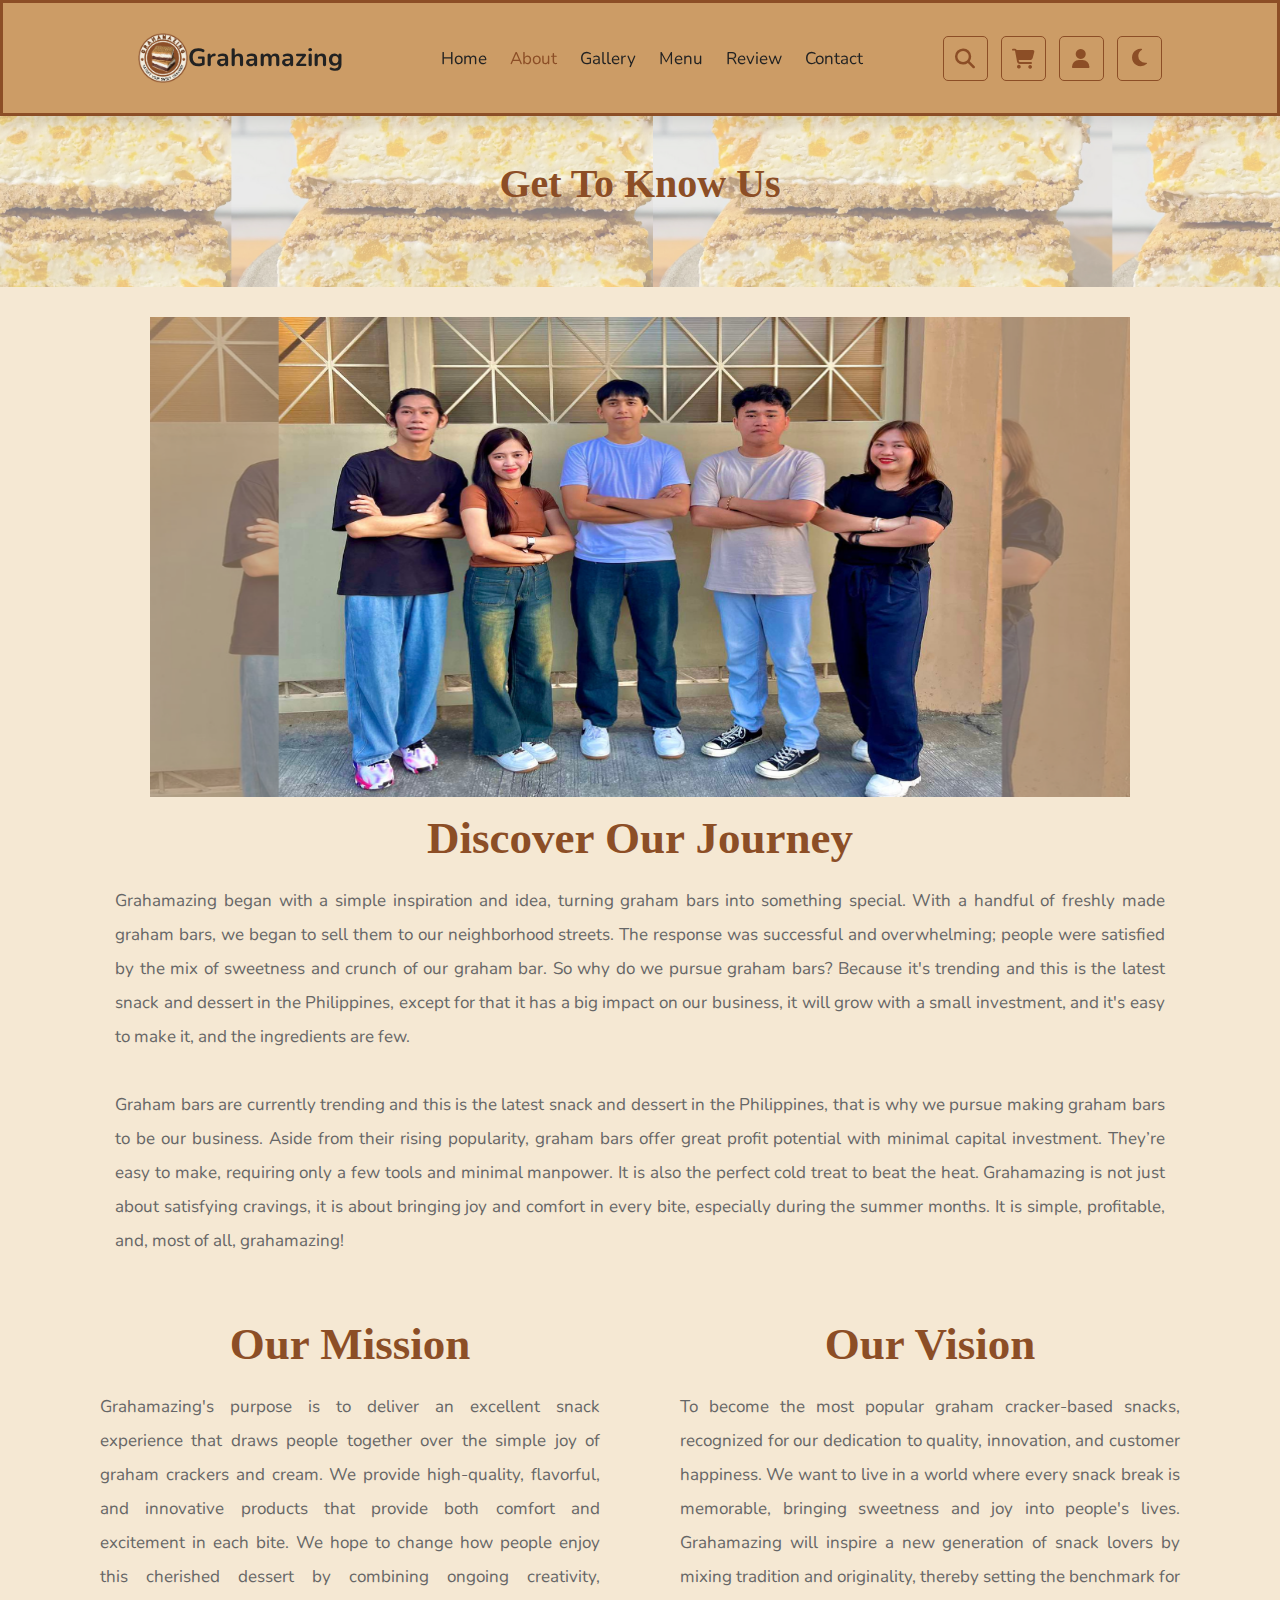
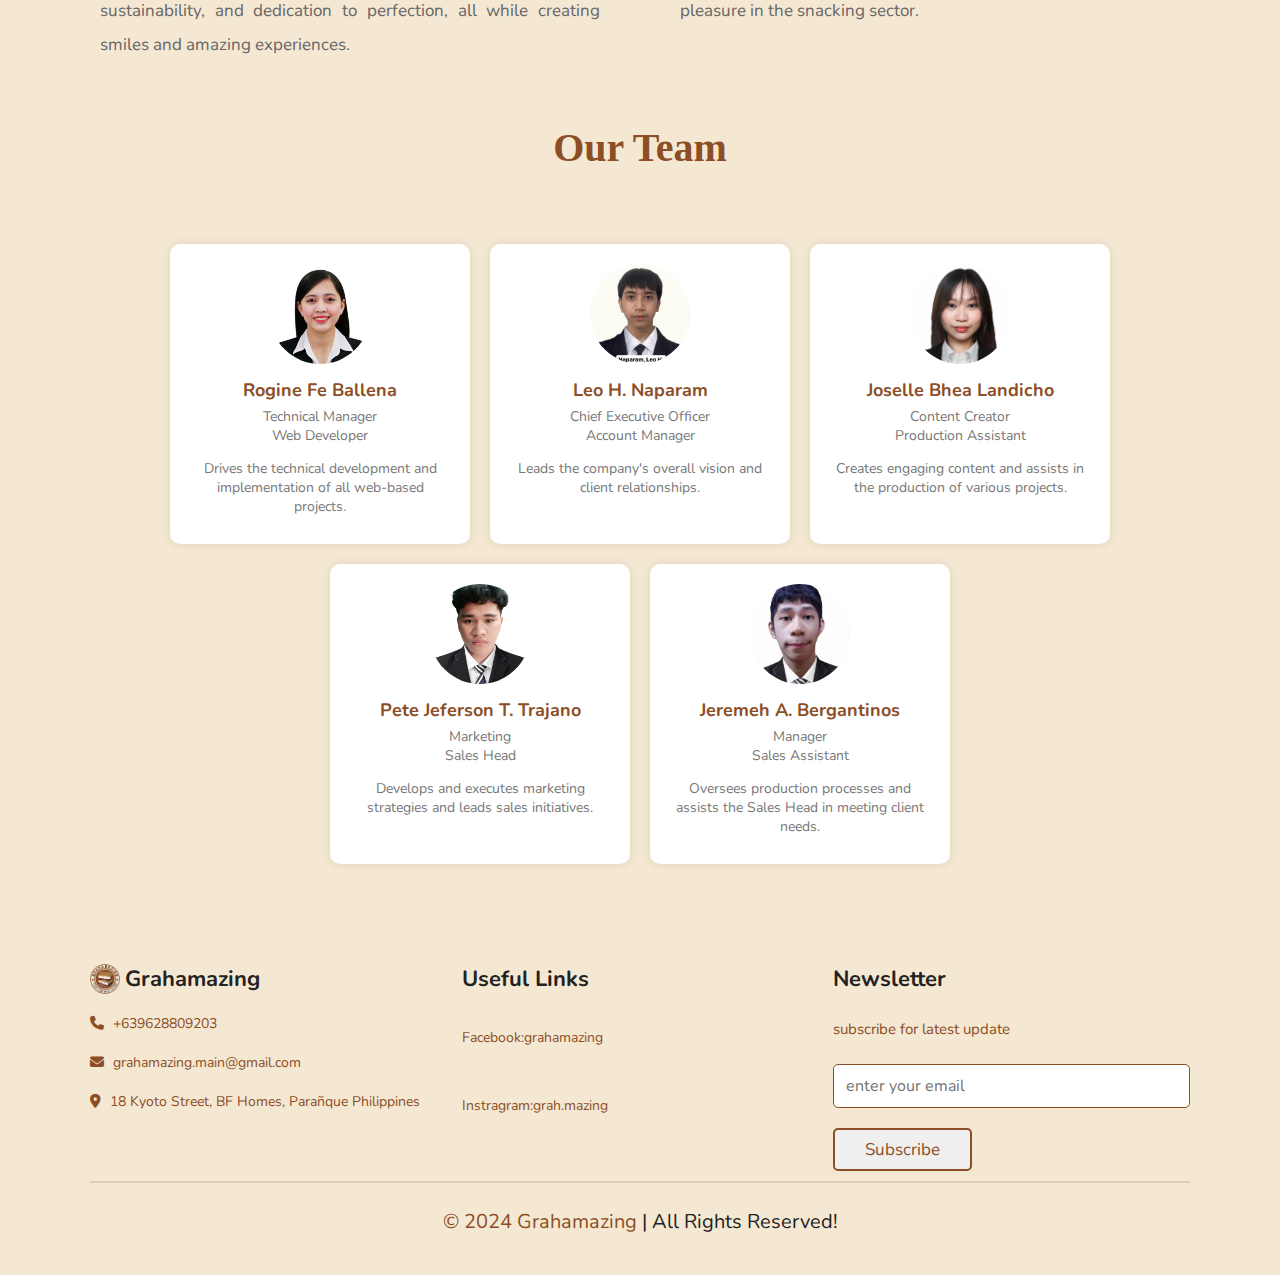
==== about.html @ a2d0a930 "Add files via upload" ====
<!DOCTYPE html>
<html lang="en">
<head>
    <meta charset="UTF-8">
    <meta name="viewport" content="width=device-width, initial-scale=1.0">
    <title>Document</title>
    <!-- fontawesome cdn -->
    <link rel="stylesheet" href="https://cdnjs.cloudflare.com/ajax/libs/font-awesome/6.5.1/css/all.min.css">
    <!-- custom css link -->
    <link rel="stylesheet" href="style.css">
</head>
<body>
    
    <!-- header section starts -->

    <header class="header">

        <a href="#" class="logo"> 
            <img src="images/logo1.png" alt="Grahamazing Logo" style="height: 50px; width: auto;">
            Grahamazing
        </a>

        <nav class="navbar">
            <a href="index.html">home</a>
            <a href="about.html"class="active">about</a>
            <a href="gallery.html">gallery</a>
            <a href="menu.html">menu</a>
            <a href="review.html">review</a>
            <a href="contact.html">contact</a>
        </nav>

        <div class="icons">
            <div class="fas fa-bars" id="menu-btn"></div>
            <div class="fas fa-search" id="search-btn"></div>
            <div class="fas fa-shopping-cart" id="cart-btn"></div>
            <div class="fas fa-user" id="login-btn"></div>
            <div class="theme-toggle">
                <i class="fas fa-moon" id="dark-mode-icon"></i>
                <i class="fas fa-sun" id="light-mode-icon" style="display: none;"></i>
            </div>
        </div>

        <form action="" class="search-form">
            <input type="search" name="" id="search-box" placeholder="search here..">
            <label class="fas fa-search"></label>
        </form>

        <div class="shopping-cart">

            <div class="box">
                <i class="fas fa-trash"></i>
                <img src="images/cart1.png" alt="">
                <div class="content">
                    <h3>Cream Cheese</h3>
                    <span class="price">₱50.00/=</span>
                    <span class="quantity"> qty: 1</span>
                </div>
            </div>
    
            <div class="box">
                <i class="fas fa-trash"></i>
                <img src="images/cart2.png" alt="">
                <div class="content">
                    <h3>Cookies & Cream Dream</h3>
                    <span class="price">₱50.00/=</span>
                    <span class="quantity"> qty: 1</span>
                </div>
            </div>
    
            <div class="box">
                <i class="fas fa-trash"></i>
                <img src="images/cart3.png" alt="">
                <div class="content">
                    <h3>Mango Melody</h3>
                    <span class="price">₱50.00/=</span>
                    <span class="quantity"> qty: 1</span>
                </div>
            </div>
    
            <div class="box">
                <i class="fas fa-trash"></i>
                <img src="images/cart4.png" alt="">
                <div class="content">
                    <h3>Milo Supreme</h3>
                    <span class="price">₱50.00/=</span>
                    <span class="quantity"> qty: 1</span>
                </div>
            </div>
    
            <div class="box">
                <i class="fas fa-trash"></i>
                <img src="images/cart5.png" alt="">
                <div class="content">
                    <h3>Cafe Delight</h3>
                    <span class="price">₱50.00/=</span>
                    <span class="quantity"> qty: 1</span>
                </div>
            </div>
    
            <div class="box">
                <i class="fas fa-trash"></i>
                <img src="images/cart6.png" alt="">
                <div class="content">
                    <h3>Fruit Burst</h3>
                    <span class="price">₱50.00/=</span>
                    <span class="quantity"> qty: 1</span>
                </div>
            </div>
            <div class="total">total : ₱300.00</div>
        <a href="#" class="btn">checkout</a>
    
        </div>
    

        <!-- login -->

        <form action="" class="login-form">
            <h3>login form</h3>
            <input type="email" placeholder="Your Email" class="box">
            <input type="password" placeholder="Your Password" class="box">
            <p>forget your password <a href="#"> click here</a></p>
            <p>don't have an account? <a href="#"> create now</a></p>
            <input type="submit" value="login" class="btn">
        </form>

    </header>

    <!-- header section ends -->


    <!-- sub heading -->

    <div class="sub-heading">
        <h1>Get To Know Us</h1>
    </div>

    <!-- end -->


   <!-- about us section starts-->

<section class="about">

    <div class="image-wrapper">
        <div class="image">
            <img src="images/team.png" alt="">
        </div>
    </div>

    <div class="content">
        <h3>Discover Our Journey</h3>
        <p>Grahamazing began with a simple inspiration and idea, turning graham bars into something special. With a handful of freshly made graham bars, we began to sell them to our neighborhood streets. The response was successful and overwhelming; people were satisfied by the mix of sweetness and crunch of our graham bar. So why do we pursue graham bars? Because it's trending and this is the latest snack and dessert in the Philippines, except for that it has a big impact on our business, it will grow with a small investment, and it's easy to make it, and the ingredients are few.</p>
  <br>

        <p>Graham bars are currently trending and this is the latest snack and dessert in the Philippines, that is why we pursue making graham bars to be our business. Aside from their rising popularity, graham bars offer great profit potential with minimal capital investment. They’re easy to make, requiring only a few tools and minimal manpower.  
            It is also the perfect cold treat to beat the heat. Grahamazing is not just about satisfying cravings, it is about bringing joy and comfort in every bite, especially during the summer months. It is simple, profitable, and, most of all, grahamazing!</p>
    </div>

</section>

<!-- about us section ends -->


    
     <!-- mission and vision section starts --> 
      <section class="mission-vision"> 
        <div class="column"> 
            <div class="mission"> 
                <h3>Our Mission</h3> 
                <p>Grahamazing's purpose is to deliver an excellent snack experience that draws people together over the simple joy of graham crackers and cream. We provide high-quality, flavorful, and innovative products that provide both comfort and excitement in each bite.  We hope to change how people enjoy this cherished dessert by combining ongoing creativity, sustainability, and dedication to perfection, all while creating smiles and amazing experiences.</p> 
            </div> 
        </div> 
        <div class="column"> 
            <div class="vision"> 
                <h3>Our Vision</h3> 
                <p>To become the most popular graham cracker-based snacks, recognized for our dedication to quality, innovation, and customer happiness. 
                    We want to live in a world where every snack break is memorable, bringing sweetness and joy into people's lives. 
                    Grahamazing will inspire a new generation of snack lovers by mixing tradition and originality, thereby setting the benchmark for pleasure in the snacking sector.</p> 
                </div> 
            </div> </section> 
            
            <!-- mission and vision section ends -->

    <!-- team starts-->

    <section class="about">

        <div class="sub heading">
            <h2>Our Team</h2>
        </div>

        <div class="team-container">
            <div class="team-member">
                <img src="images/rogine.jpg" alt="Rogine Fe Ballena">
                <h3>Rogine Fe Ballena</h3>
                <p>Technical Manager <br> Web Developer</p> <br>
                <p>Drives the technical development and implementation of all web-based projects.</p>
                <div class="social-icons">
                    <a href="https://www.facebook.com/share/1DZ3a269nt/" target="_blank"><i class="fab fa-facebook-f"></i></a>
                    <a href="https://www.instagram.com/rowgineee" target="_blank"><i class="fab fa-instagram"></i></a>
                </div>
            </div>

        <div class="team-member">
            <img src="images/leo.jpg" alt="Sofyan Sitorus">
            <h3>Leo H. Naparam</h3>
            <p>Chief Executive Officer <br> Account Manager</p> <br>
            <p>Leads the company's overall vision and client relationships.</p>
                <div class="social-icons">
                    <a href="https://web.facebook.com/leo.naparam.35" target="_blank"><i class="fab fa-facebook-f"></i></a>
                    <a href="https://www.instagram.com/naparamleo" target="_blank"><i class="fab fa-instagram"></i></a>
                </div>
            </div>
        

        <div class="team-member">
            <img src="images/joselle.jpeg" alt="Michael Tahery">
            <h3>Joselle Bhea Landicho</h3>
            <p>Content Creator <br> Production Assistant</p> <br>
            <p>Creates engaging content and assists in the production of various projects.</p>
            <div class="social-icons">
                <a href="https://www.facebook.com/share/1BLJpzxz3f/" target="_blank"><i class="fab fa-facebook-f"></i></a>
                <a href="https://www.instagram.com/iiam_eya" target="_blank"><i class="fab fa-instagram"></i></a>
            </div>
        </div>
        
        <div class="team-member">
            <img src="images/pete.png" alt="Travis Seitler">
            <h3>Pete Jeferson T. Trajano</h3>
            <p>Marketing <br> Sales Head</p> <br>
            <p>Develops and executes marketing strategies and leads sales initiatives.</p>
            <div class="social-icons">
                <a href="https://www.facebook.com/share/1DutDHe715/" target="_blank"><i class="fab fa-facebook-f"></i></a>
                <a href="https://www.instagram.com/t3eeppp" target="_blank"><i class="fab fa-instagram"></i></a>
            </div>
        </div>

        <div class="team-member">
            <img src="images/jeremeh.jpg" alt="Paresh Radadiya">
            <h3>Jeremeh A. Bergantinos</h3>
            <p>Manager <br> Sales Assistant</p> <br>
            <p>Oversees production processes and assists the Sales Head in meeting client needs.</p>
                <div class="social-icons">
                    <a href="https://www.facebook.com/share/19xUWC48xn/" target="_blank"><i class="fab fa-facebook-f"></i></a>
                    <a href="https://www.instagram.com/jeremeh.12" target="_blank"><i class="fab fa-instagram"></i></a>
                </div>
            </div>
    </div>
    </section>


<!-- team ends-->





    <!-- footer section starts -->

    <section class="footer">

        <div class="box-container">

            <div class="box">
                <h3><img src="images/logo1.png" class="footer-logo"> Grahamazing </h3> 
                <a href="#" class="links"> <i class="fas fa-phone"></i> +639628809203</a>
                <a href="#" class="links"> <i class="fas fa-envelope"></i> grahamazing.main@gmail.com</a>
                <a href="#" class="links"> <i class="fas fa-map-marker-alt"></i> 18 Kyoto Street, BF Homes, Parañque Philippines</a>
            </div>

            

            <div class="box">
                <h3>useful links</h3>
                <p class=""> <a href="https://www.facebook.com/share/15pBVAR2u2/">Facebook:grahamazing</a></p>
                <p class=""> <a href="https://www.instagram.com/grah.amazing?igsh=MW13YXphenM4Zzljcg==">Instragram:grah.mazing
                </a></p>
            </div>

            

            <div class="box">
                <h3>newsletter</h3>
                <p>subscribe for latest update</p>
                <form action="">
                    <input type="email" placeholder="enter your email">
                    <input type="submit" value="subscribe" class="btn">
                </form>
            </div>

        </div>

        <div class="credit">  <span>© 2024 Grahamazing</span> | all rights reserved! </div>

    </section>

    <!-- footer section ends -->




















    <script src="script.js"></script>

</body>
</html>
---- style.css ----
@import url('https://fonts.googleapis.com/css2?family=Merienda+One&family=Nunito:wght@200;300;400;500;600&display=swap');

:root{
    --color:#8c4e26;
    --box-shadow:0 .5rem 1.5rem rgba(0,0,0,.1);
}

*{
    font-family: 'Nunito', sans-serif;
    margin: 0; padding: 0;
    box-sizing: border-box;
    outline: none; border: none;
    text-decoration: none;
    transition: all .2s linear;
    text-transform: initial;
}

*::selection{
    background: var(--color);
    color: #fff;
}

html{
    font-size: 62.5%;
    overflow-x: hidden;
    scroll-behavior: smooth;
    scroll-padding-top: 7rem;
}

html::-webkit-scrollbar{
    height: .5rem;
    width: 1rem;
}

html::-webkit-scrollbar-track{
    background: transparent;
}

html::-webkit-scrollbar-thumb{
    background: var(--color);
}

section{
    padding: 3rem 9%;
}

.heading{
    text-align: center;
    margin-bottom: 3rem;
    font-size: 1.5rem;
    line-height: 1.8;
    
}

.heading h2{
    font-size: 4rem;
    color: var(--color);
    font-family: 'Merienda One', cursive;
    text-transform: capitalize;
}

.heading h3{
    font-size: 4rem;
    color: var(--color);
    font-family: 'Merienda One', cursive;
    text-transform: capitalize;
}

.heading h4{
    font-size: 4rem;
    color: var(--color);
    font-family: 'Merienda One', cursive;
    text-transform: capitalize;
    margin-top: 6rem;
}

.sub-heading{
    background: url(images/bgheader.png) no-repeat;
    background-size: cover;
    background-color: #f5e8d3;
    background-position: center;
    text-align: center;
    padding-top: 16rem;
    padding-bottom: 8rem;
}

.sub-heading h1{
    color: var(--color);
    font-size: 4rem;
    font-family: 'Merienda One', cursive;
    text-transform: capitalize;
}

.btn{
    margin-top: 1rem;
    display: inline-block;
    padding: .8rem 3rem;
    font-size: 1.7rem;
    border-radius: .5rem;
    border: .2rem solid var(--color);
    color: var(--color);
    cursor: pointer;
    text-transform: capitalize;
}

.btn:hover{
    background: var(--color);
    color: #fff;
}


/* header */
.header {
    position: fixed;
    top: 0; left: 0; right: 0;
    z-index: 1000;
    display: flex;
    align-items: center;
    justify-content: space-between;
    padding: 2rem 9%;
    background: #cc9c66; 
    box-shadow: var(--box-shadow);
    border: 3px solid var(--color); /* Add this line for border */
    border-color: #8c4e26;
}

.header .logo {
    font-size: 2.5rem;
    font-weight: bolder;
    color: #222;
    display: flex;
    justify-content: space-between;
    align-items: center;
    padding: 10px 20px;
    background: #cc9c66;
}

.header .logo i {
    color: var(--color);
    display: flex;
    align-items: center;
    text-decoration: none;
    font-size: 1.5rem;
    font-weight: bold;
    color: #333;
}

.header .navbar a {
    font-size: 1.7rem;
    margin: 0 1rem;
    color: #222;
    text-transform: capitalize;
}

.header .navbar a.active {
    color: var(--color);
}

.header .navbar a:hover {
    color: var(--color);
}

.icons {
    display: flex; /* Make icons a flex container */
    align-items: center; /* Vertically center items */
    gap: 1rem; /* Spacing between icons */
}

.header .icons div {
    display: flex;
    height: 4.5rem;
    width: 4.5rem;
    line-height: 4.5rem;
    border: .1rem solid var(--color);
    color: var(--color);
    border-radius: .5rem;
    font-size: 2rem;
    margin-left: .3rem;
    cursor: pointer;
    text-align: center;
    justify-content: center;
    align-items: center;
}

.header .icons div:hover {
    background: var(--color);
    color: #fff;
}

#menu-btn {
    display: none;
}

.header .search-form {
    position: absolute;
    top: 110%; right: -110%;
    width: 50rem;
    height: 5rem;
    border-radius: .5rem;
    overflow: hidden;
    display: flex;
    align-items: center;
    background: #fff;
    box-shadow: var(--box-shadow);
}

.header .search-form.active {
    right: 2rem;
    transition: .4s linear;
}

.header .search-form input {
    height: 100%;
    width: 100%;
    background: none;
    text-transform: none;
    font-size: 1.6rem;
    color: var(--color);
    padding: 0 1.5rem;
}

.header .search-form label {
    font-size: 2.2rem;
    padding-right: 1.5rem;
    color: var(--color);
    cursor: pointer;
}

.header .icons div {
    height: 4.5rem;
    width: 4.5rem;
    line-height: 4.5rem;
    border: .1rem solid var(--color);
    color: var(--color);
    border-radius: .5rem;
    font-size: 2rem;
    margin-left: .3rem;
    cursor: pointer;
    text-align: center;
}



/* end */

/* shopping cart */

.header .shopping-cart{
    position: absolute;
    top: 110%; right: -110%;
    padding: 1rem;
    border-radius: .5rem;
    background: #fff;
    box-shadow: var(--box-shadow);
    width: 35rem;
}

.header .shopping-cart.active{
    right: 2rem;
    transition: .4s linear;
}

.header .shopping-cart .box{
    display: flex;
    align-items: center;
    gap: 1.5rem;
    position: relative;
    margin: 0.1rem 0;
}

.header .shopping-cart .box img{
    height: 6rem;
}

.header .shopping-cart .box .fa-trash{
    font-size: 2rem;
    position: absolute;
    top: 50%; right: 2rem;
    cursor: pointer;
    color: #666;
    transform: translateY(-50%);
}

.header .shopping-cart .box .fa-trash:hover{
    color: var(--color);
}

.header .shopping-cart .box .content h3{
    color: var(--color);
    font-size: 1.5rem;
    padding-bottom: 1rem;
    text-transform: capitalize;
}

.header .shopping-cart .box .content span{
    color: #666;
    font-size: 1.5rem;
}

.header .shopping-cart .box .content .quantity{
    padding-left: 1rem;
}

.header .shopping-cart .total{
    font-size: 2.5rem;
    padding: 1rem 0;
    text-align: center;
    color: var(--color);
}

.header .shopping-cart .btn{
    display: block;
    text-align: center;
    margin: 1rem;
}

/* end */

/* login */

.header .login-form{
    position: absolute;
    top: 110%; right: -110%;
    width: 35rem;
    background: #fff;
    box-shadow: var(--box-shadow);
    padding: 2rem;
    border-radius: .5rem;
    text-align: center;
}

.header .login-form.active{
    right: 2rem;
    transition: .4s linear;
}

.header .login-form h3{
    font-size: 2.5rem;
    text-transform: uppercase;
    color: var(--color);
}

.header .login-form .box{
    width: 100%;
    margin: .7rem 0;
    background: none;
    border: .1rem solid var(--color);
    border-radius: .5rem;
    padding: 1rem;
    font-size: 1.6rem;
    color: var(--color);
    text-transform: none;
}

.header .login-form p{
    font-size: 1.4rem;
    padding: .5rem 0;
    color: #666;
}

.header .login-form p a{
    color: var(--color);
    text-decoration: underline;
}

.header .login-form .btn{
    background: none;
}

.header .login-form .btn:hover{
    background: var(--color);
}

/* end */

/* home */

.home{
    background: url("images/bg2.png") no-repeat;
    background-size: cover;
    background-position: center;
    min-height: 110vh;
    display: flex;
    align-items: center;
}

.home .content{
    width: 55rem;
    text-align: center;
}

.home .content h3{
    font-size: 6rem;
    color: var(--color);
    font-family: 'Merienda One', cursive;
    color: #8c4e26cf;
}

.about .content h4 {
    font-size: 4.5rem;
    color: var(--color);
    font-family: 'Merienda One', cursive;
    padding-bottom: 1rem;
    text-align: center;
    margin-top: 1.5rem;
}


.home .content p{
    padding: 1rem 0;
    font-size: 1.6rem;
    color: #8c4e26;
    line-height: 2;
    text-transform: initial;    
    transition: all .2s linear;
}

.home .content .btn{
    color: #8c4e26;
    border: 1px solid white
}

.home .content .btn:hover{
    background: #cc9c66;
}
/* end */

/* carousel */

.carousel{
    width: 100%;
    height: 610px;
    color: #eee;
    margin-top: -50px;
    position: relative;
    font-size: 1.5rem;
    min-height: 40vh;
    background-color: #cc9c66;
}

.carousel .list{
    width: 100%;
    height: 100%;
    position: relative;
    z-index: 1;
}
.carousel .list .item{
    position: absolute;
    top: 0;
    left: 0;
    width: 100%;
    height: 100%;
    z-index: 1;
}
.carousel .list .item::before{
    position: absolute;
    width: 100%;
    height: 100%;
    background-color: var(--bg-color);
    content: var(--title);
    font-size: 15em;
    font-weight: bold;
    text-transform: uppercase;
    display: flex;
    justify-content: center;
    align-items: center;
    color: #eee4;
    z-index: -1;
}
.carousel .list .item .image{
    flex-shrink: 0;
    width: 300px;
    height: 525px;
    --left: -200px;
    background: 
    var(--img-src) var(--left) 0,
    url(images/backg1.png) no-repeat;
background-size: 100% auto;
background-blend-mode: multiply;
-webkit-mask-image: url(images/backg1.png);
-webkit-mask-size: 100% auto;
-webkit-mask-repeat: no-repeat;
mask-image: url(images/backg1.png);
mask-size: 100% auto;
mask-repeat: no-repeat;
transition: background 1s ease-in-out;
}

.carousel .list .item .content{
    width: 1140px;
    max-width: 90%;
    margin: auto;
    height: 100%;
    padding-top: 50px;
    box-sizing: border-box;
    display: flex;
    gap: 50px;
    justify-content: left;
    align-items: center;
}

.carousel .list .item .info .title{
    font-size: 6em;
    font-weight: bold;
    text-transform: uppercase;
    line-height: 1em;
}

.carousel .list .item .info .des{
    margin: 1em 0;
}

.carousel .list .item .info a{
    display: inline-flex;
    gap: 20px;
    text-decoration: none;
    color: #eee;
    font-weight: 500;
}
/* set active item */
.carousel .list .item{
    z-index: 1;
}
.carousel .list .item.active{
    z-index: 2;
}
.carousel .list .item.active .image{
    --left: 0;
}

.carousel .list .item {
    position: absolute;
    top: 0;
    left: 0;
    width: 100%;
    height: 100%;
    opacity: 0; /* Initially hidden */
    transition: opacity 0.5s ease-in-out; /* Smooth transition for opacity */
}

.carousel .list .item.active {
    opacity: 1; /* Show the active slide */
}

/* end */

/* arrows */
.arrows button{
    position: absolute;
    top: 50%;
    z-index: 2;
    width: 40px;
    height: 40px;
    border-radius: 50%;
    font-family: monospace;
    background-color: #eee3;
    border: none;
    color: #fff;
    font-weight: bold;
    font-size: large;
    cursor: pointer;
    left: 10%;
    transition: background 0.5s,
                color 0.5s;
}
.arrows button#next{
    left: unset;
    right: 10%;
}
.arrows button:hover{
    background-color: #eee;
    color: #000;
}

/* end */

.dots li{
    width: 15px;
    height: 15px;
    background-color: #eee5;
    border-radius: 50%;
    cursor: pointer;
}
.dots li.active{
    background-color: #eee;
}
.dots{
    list-style: none;
    margin: 0;
    padding: 0;
    display: flex;
    gap: 20px;
    position: absolute;
    bottom: 30px;
    z-index: 2;
    width: max-content;
    left: 50%;
    transform: translateX(-50%);
    transition: background 0.5s;
}

/* end */

/* carousel */

.carousel{
    overflow: hidden;
}
/* responsive */
@media screen and (max-width: 767px){
    .carousel{
        height: 100vh;
    }
    .carousel .list .item .info{
        position: absolute;
        bottom: 10%;
        width: 100%;
        padding: 30px;
        box-sizing: border-box;
        text-align: center;
        backdrop-filter: blur(20px);
    }
    .carousel .list .item .info .title{
        font-size: 2em;
    }
    .carousel .list .item .info .des{
        font-size: 0.8em;
        text-align: justify;
    }
    .carousel .list .item .content{
        justify-content: center;
        align-items: start;
    }
    .arrows button{
        top: unset;
        bottom: 20px;
    }
}

/* end */


/* effect */
@keyframes transformAnimation{
    from{
        transform: translateX(var(--transform-from));
    }to{
        transform: translateX(var(--transform-to));
    }
}

.carousel.effect .item .image{
    animation: transformAnimation 1s ease-in-out 1 forwards;
}
.carousel.effect .item .info .title,
.carousel.effect .item .info .category,
.carousel.effect .item .info .des,
.carousel.effect .item .info a{
    animation: transformAnimation 1s ease-in-out 1 forwards;
}
.carousel.effect .item .info .category{
    animation-delay: 0.1s;
}
.carousel.effect .item .info .des{
    animation-delay: 0.2s;
}
.carousel.effect .item .info a{
    animation-delay: 0.5s;
}
.carousel.effect .item.active{
    clip-path: polygon(0 0, 0 0, 0 100%, 0% 100%);
    animation: animationClipPath 0.9s ease-in-out 1 forwards;
}
@keyframes animationClipPath{
    to{
        clip-path: polygon(0 0, 100% 0, 100% 100%, 0 100%);
    }
}

.carousel.effect{
    --transform: 300px;
}
.carousel.effect .item.active{
    --transform-from: calc(var(--transform) * -1);
    --transform-to: 0px;
}
.carousel.effect .item{
    --transform-from: 0;
    --transform-to: var(--transform);
}

/* end */


/* offer */

.offer-table {
    display: flex;
    justify-content: space-around;
    margin: 20px;
}
.offer-box {
    border: 3px solid #8c4e26;
    padding: 20px;
    text-align: center;
    width: 30%;
    box-shadow: 5px 5px 5px rgba(0,0,0,0.1);
    height: 20rem;
}

.offer-box h2 {
    font-size: 3em;
    margin: 0;
    color: #666;
    
}

.offer-box p {
    font-size: 2em;
    margin: 10px 0 0 0; 
    color: #8c4e26;

}
 
/* end */

/* about us */

.about {
    align-items: center; /* Vertically center items */
    flex-wrap: wrap;
    gap: 4rem;
    justify-content: center; /* Horizontally center items */
}

.about .image {
    flex: 1 1 40rem;
    text-align: center; /* Center the image within its container */
}

.about .image img {
    display: block; /* Makes the image a block-level element */
    width: 980px; /* Ensures the image doesn't overflow its container */
    height: 480px; /* Maintains aspect ratio */
    margin: 0 auto; /* Centers the image horizontally */
}

.about .content {
    flex: 1 1 40rem;
    text-align: justify; /* Justifies the text */
}

.about .content h3 {
    font-size: 4.5rem;
    color: var(--color);
    font-family: 'Merienda One', cursive;
    padding-bottom: 1rem;
    text-align: center;
    margin-top: 1.5rem;
}

.about .content p {
    padding: 1rem 0;
    line-height: 2;
    font-size: 1.7rem;
    color: #666;
    text-transform: initial;
    text-align: justify; /* Justifies the text */
}

/* about us end */



/* end */

/* mission and vision */
.mission-vision {
    display: flex;
    justify-content: center;
    gap: 8rem;
    padding: 2rem 0;
}   

.mission-vision .column {
    flex: 1;
    max-width: 500px; /* Limits the content width for each column */
    text-align: justify; /* Justifies the text */
}

.mission-vision .mission h3, .mission-vision .vision h3 {
    font-size: 4.5rem;
    color: var(--color);
    font-family: 'Merienda One', cursive;
    text-align: center;
}

.mission-vision .mission p, .mission-vision .vision p {
    font-size: 1.7rem;
    color: #666;
    line-height: 2;
    text-align: justify; /* Justifies the text */
    margin-top: 2rem;
}

/* end */

/* menu */

/* Menu Container */
.menu .box-container {
    display: grid;
    grid-template-columns: repeat(auto-fit, minmax(30rem, 1fr));
    gap: 1.5rem;
    grid-auto-rows: auto; /* Automatically adjust row height */
    padding: 1rem 0;
}

/* Individual Box Styling */
.menu .box-container .box {
    text-align: center;
    border: .2rem solid rgba(0,0,0,.1);
    margin-top: 5rem;
    display: flex;
    flex-direction: column;
    align-items: center;
}

/* Image Container */
.menu .box-container .box .image {
    width: 100%;
    height: 250px; /* Set a fixed height for consistency */
    display: flex;
    justify-content: center;
    align-items: center;
    overflow: hidden; /* Ensures no image overflow */
}

/* Image Styling */
.menu .box-container .box .image img {
    width: 100%;
    height: 100%;
    object-fit: cover; /* Ensures the image fills the container without distortion */
}

/* Content Styling */
.menu .box-container .box .content h3 {
    color: #222;
    font-size: 2rem;
    margin-top: 2rem;
}

.menu .box-container .box .content .stars {
    padding: 1.5rem;
}

.menu .box-container .box .content .stars i {
    color: gold;
    font-size: 2.5rem;
    margin-bottom: .5rem;
}

.menu .box-container .box .content .price {
    color: var(--color);
    font-size: 2rem;
    margin-bottom: .5rem;
}

.menu .box-container .box .content .price span {
    text-decoration: line-through;
    font-weight: lighter;
    color: #222;
    font-size: 1.5rem;
}

/* Icons Styling */
.menu .box-container .box .icons a {
    height: 5rem;
    width: 5rem;
    line-height: 5rem;
    font-size: 2rem;
    border: .1rem solid #333;
    color: #8c4e26;
    margin: 2rem;
}

.menu .box-container .box .icons a:hover {
    background: var(--color);
    color: #fff;
}

/* Remove conflicting horizontal scroll */
.menu .box-container::-webkit-scrollbar {
    display: none; /* Hide unnecessary scrollbar */
}

/* end */


/* review */

.review .box-container{
    display: grid;
    grid-template-columns: repeat(auto-fit, minmax(30rem, 1fr));
    gap: 1.5rem;
}

.review .box-container .box{
    border: .1rem solid rgba(0,0,0,.2);
    border-radius: .5rem;
    box-shadow: var(--box-shadow);
    text-align: center;
    padding: 3rem 2rem;
}

.review .box-container .box .image{
    display: flex;
    justify-content: center;
    align-items: center;
    gap: 2rem;
}

.review .box-container .box .image .user{
    height: 9rem;
    width: 9rem;
    border-radius: 50%;
    object-fit: cover;
}

.review .box-container .box h3{
    padding: 1rem 0;
    font-size: 2rem;
    color: var(--color);
}

.review .box-container .box h4{
    font-size: 1.4rem;
    color: #222;
}

.review .box-container .box .stars{
    margin-top: 1.2rem;
}

.review .box-container .box .stars i{
    font-size: 1.5rem;
    color: gold;
}

.review .box-container .box p{
    font-size: 1.5rem;
    line-height: 1.8;
    color: #666;
    padding-top: 1.5rem;
    text-align: justify;
}

/* end */

/* gallery */


.gallery .box-container{
    display: grid;
    grid-template-columns: repeat(auto-fit, minmax(30rem, 1fr));
    gap: 1.5rem;
}

.gallery .box-container .box{
    border:  3px solid rgba(0,0,0,.1);
    border-radius: 1rem;
}

.gallery .box-container .box .image{
    width: 100%;
    overflow: hidden;
    border-radius: 1rem 1rem 0 0;
}

.gallery .box-container .box .image img{
    height: 100%;
    width: 100%;
    object-fit: cover;
}

.gallery .box-container .box:hover .image img{
    transform: scale(1.2);
}

.gallery .box-container .box .content{
    padding: 2rem 2.5rem;
}

.gallery .box-container .box .content h3{
    font-size: 1.5rem;
    color: #222;
    margin-bottom: 0rem;
    text-align: center;
}

.gallery .box-container .container .item .content h3{
    font-size: 2.2rem;
    color: var(--color);
}


/* end */

/* contact */

.contact .row{
    display: flex;
    flex-wrap: wrap;
    gap: 1.5rem;
    margin-top: 2rem;
}

.contact .row form{
    padding: 2rem;
    border: .1rem solid rgba(0,0,0,.1);
    flex: 1 1 40rem;
    border-radius: 5rem;
}

.contact .row form h3{
    font-size: 2.5rem;
    padding-bottom: 1rem;
    color: var(--color);
    text-transform: capitalize;
}

.contact .row form .inputBox{
    display: flex;
    justify-content: space-between;
    flex-wrap: wrap;
}

.contact .row form .inputBox input{
    width: 49%;
}

.contact .row form .inputBox .box,
.contact .row form textarea{
    padding: 1rem 1.2rem;
    font-size: 1.6rem;
    border: .1rem solid rgba(0,0,0,.1);
    color: #222;
    text-transform: none;
    margin: .7rem 0;
    border-radius: .5rem;
    text-transform: lowercase;
}

.contact .row form textarea{
    width: 100%;
    height: 15rem;
    resize: none;
}

.contact .row form .btn{
    background: none;
}

.contact .row form .btn:hover{
    background: var(--color);
}

.contact .row .map{
    flex: 1 1 40rem;
}

/* end */


/* footer */

.footer{
    padding: 3rem 7%;
    color: #fff8f2;
}

.footer .box-container{
    display: grid;
    grid-template-columns: repeat(auto-fit, minmax(25rem, 1fr));
    gap: 1.5rem;
}

/* Add this code here */
.footer-logo {
    width: 30px; /* Adjust size as needed */
    height: 30px;
    vertical-align: middle;
    margin-right: 5px;
}

.footer .box-container .box h3 {
    display: flex;
    align-items: center;
    font-size: 2.2rem; /* Adjust to match your footer heading style */
    color: #222;
    padding: 1rem 0;
    text-transform: capitalize;
}

.footer .box-container .box h3 i{
    color: var(--color);
}

.footer .box-container .box a{
    font-size: 1.4rem;
    color: var(--color);
    padding: 1rem 0;
    display: block;

}

.footer .box-container .box a:hover{
    text-decoration: underline;
}

.footer .box-container .box a i{
    padding-right: .5rem;
}

.footer .box-container .box form input[type="email"]{
    width: 100%;
    padding: 1rem 1.2rem;
    font-size: 1.6rem;
    color: #222;
    margin: 1rem 0;
    border: .1rem solid var(--color);
    border-radius: .5rem;
    text-transform: none;
}

.footer .credit{
    text-align: center;
    color: #222;
    margin-top: 1rem;
    padding: 1rem;
    font-size: 2rem;
    padding-top: 2.5rem;
    border-top: .2rem solid rgba(0,0,0,.1);
    text-transform: capitalize;
}

.footer .credit span{
    color: var(--color);
}

.footer .box-container .box p{
    padding: 1rem 0;
    font-size: 1.5rem; 
    color: #8c4e26;
    line-height: 2;
    text-transform: initial;    
    transition: all .2s linear;
}

/* end */


/* end */





/* end */





/* media query*/

@media (max-width:991px){

    html{
        font-size: 55%;
    }

    .header{
        padding: 2rem;
    }

    section{
        padding: 3rem;
    }

}

@media (max-width:768px){

    #menu-btn{
        display: inline-block;
    }

    .header .navbar{
        position: absolute;
        top: 110%; right: -110%;
        width: 30rem;
        box-shadow: var(--box-shadow);
        background: #fff;
        border-radius: .5rem;
    }

    .header .navbar.active{
        right: 2rem;
        transition: .4s linear;
    }

    .header .navbar a{
        font-size: 2rem;
        margin: 2rem 2.5rem;
        display: block;
    }

    .home{
        background-position: left;
        justify-content: center;
    }

    .home .content h3{
        font-size: 4rem;
    }

}

@media (max-width:450px){
    html{
        font-size: 50%;
    }
}

/* Add this to style.css */

/* Light theme (default) */
body {
    background-color: #f5e8d3;
    color: #000;
    transition: background-color 0.3s, color 0.3s;
    
}

/* Dark theme */
body.dark-mode {
    background-color: #121212;
    color: #fff;
}

/* Theme toggle button styles */
.theme-toggle {
    cursor: pointer;
    font-size: 1.5rem;
    margin-left: 1rem;
}

/* Align all icons in the header */
.icons {
    align-items: center;
    gap: 1rem; /* Adjust spacing between icons */
}

.theme-toggle {
    display: flex;
    justify-content: center;
    align-items: center;
    font-size: 1.5rem; /* Match the size of other icons */
    cursor: pointer;
    position: relative;
}

.theme-toggle i {
    position: absolute;
    top: 50%;
    left: 50%;
    transform: translate(-50%, -50%);
} 

/* team */
.team {
    font-family: 'Nunito', sans-serif;
    background-color: #f4f4f4;
    margin: 0;
    padding: 0;
}

.team-container {
    display: flex;
    flex-wrap: wrap;
    justify-content: center;
    padding: 20px;
}

.team-member {
    position: relative;
    overflow: hidden; /* To contain the icons within the box */
    background-color: #fff;
    border-radius: 10px;
    box-shadow: 0 0 10px rgba(0, 0, 0, 0.1);
    margin: 10px;
    padding: 20px;
    text-align: center;
    width: 300px;
    height: 300px;
    transition: background-color 0.3s ease;
}

.team-member img {
    border-radius: 50%;
    height: 100px;
    width: 100px;
    object-fit: cover;
    transition: opacity 0.3s ease;
}

.team-member h3 {
    margin: 10px 0 5px;
    font-size: 18px;
    color: #8c4e26;
}

.team-member p {
    color: #777;
    font-size: 14px;
    margin: 0;
}

.team-member:hover {
    background-color: rgba(0, 0, 0, 0.1); /* Light black transparent background on hover */
}

.social-icons {
    position: absolute;
    top: 50%;
    left: 50%;
    transform: translate(-50%, -50%);
    opacity: 0;
    transition: opacity 0.3s ease;
    bo
}

.team-member:hover .social-icons {
    opacity: 1; /* Show icons on hover */
}

.social-icons a {
    color: #333;
    margin: 0 10px;
    font-size: 24px;
    
}
.social-icons a:hover {
    color: #8c4e26; /* Change color on hover */
}

/* ends */

.about .content h5 {
    font-size: 4.5rem;
    color: var(--color);
    font-family: 'Merienda One', cursive;
    padding-bottom: 1rem;
    text-align: center;
    margin-top: 1.5rem;
}
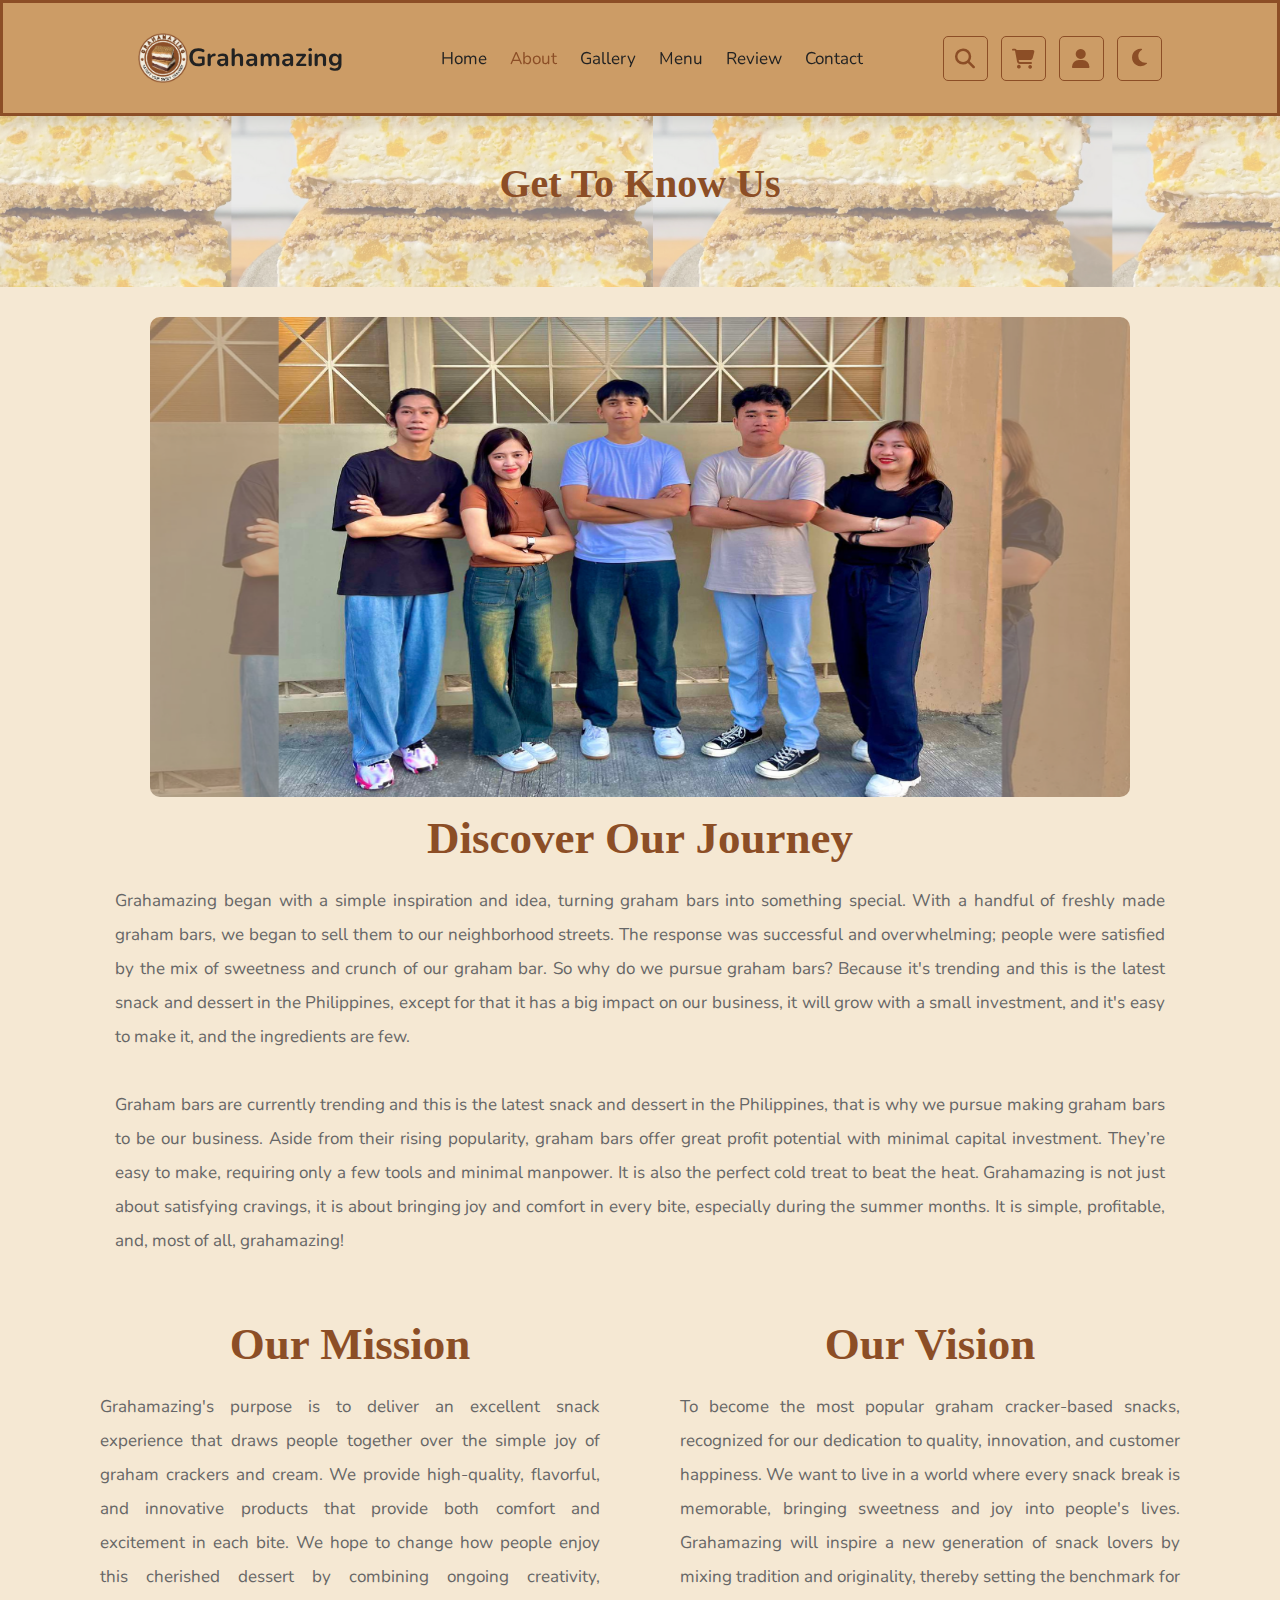
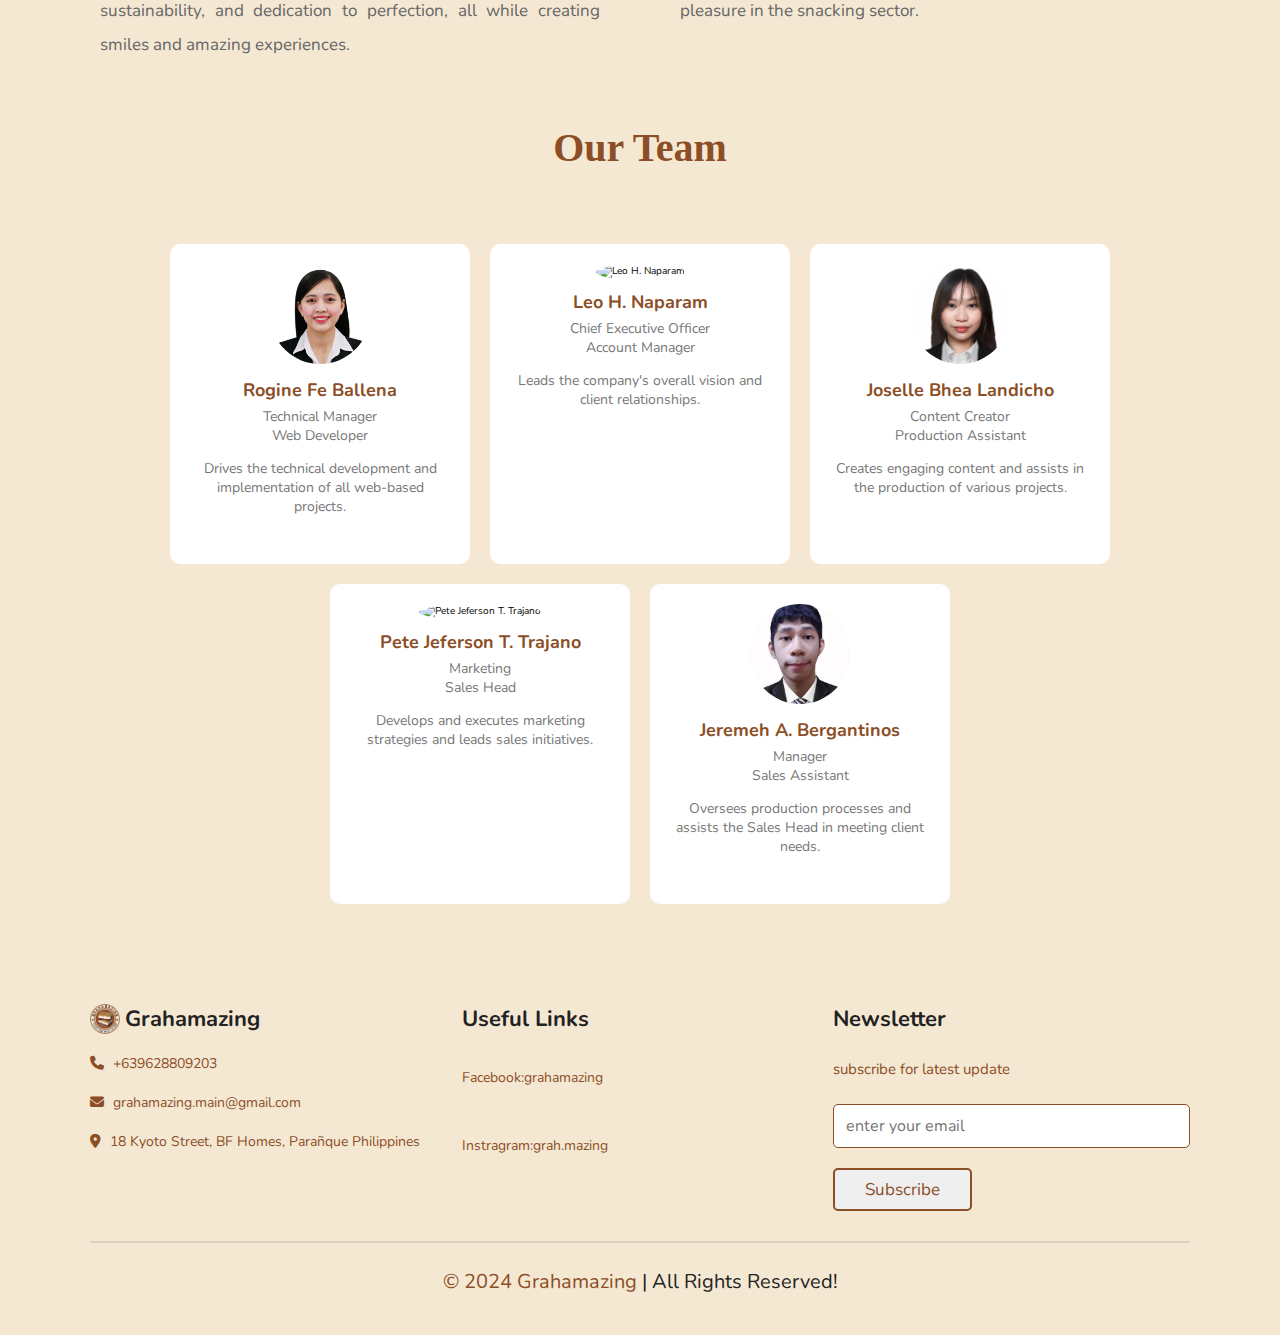
==== commit 99b553ad: "Update about.html" ====
--- a/about.html
+++ b/about.html
@@ -3,7 +3,7 @@
 <head>
     <meta charset="UTF-8">
     <meta name="viewport" content="width=device-width, initial-scale=1.0">
-    <title>Document</title>
+    <title>Grahamazing</title>
     <!-- fontawesome cdn -->
     <link rel="stylesheet" href="https://cdnjs.cloudflare.com/ajax/libs/font-awesome/6.5.1/css/all.min.css">
     <!-- custom css link -->
@@ -45,71 +45,6 @@
             <label class="fas fa-search"></label>
         </form>
 
-        <div class="shopping-cart">
-
-            <div class="box">
-                <i class="fas fa-trash"></i>
-                <img src="images/cart1.png" alt="">
-                <div class="content">
-                    <h3>Cream Cheese</h3>
-                    <span class="price">₱50.00/=</span>
-                    <span class="quantity"> qty: 1</span>
-                </div>
-            </div>
-    
-            <div class="box">
-                <i class="fas fa-trash"></i>
-                <img src="images/cart2.png" alt="">
-                <div class="content">
-                    <h3>Cookies & Cream Dream</h3>
-                    <span class="price">₱50.00/=</span>
-                    <span class="quantity"> qty: 1</span>
-                </div>
-            </div>
-    
-            <div class="box">
-                <i class="fas fa-trash"></i>
-                <img src="images/cart3.png" alt="">
-                <div class="content">
-                    <h3>Mango Melody</h3>
-                    <span class="price">₱50.00/=</span>
-                    <span class="quantity"> qty: 1</span>
-                </div>
-            </div>
-    
-            <div class="box">
-                <i class="fas fa-trash"></i>
-                <img src="images/cart4.png" alt="">
-                <div class="content">
-                    <h3>Milo Supreme</h3>
-                    <span class="price">₱50.00/=</span>
-                    <span class="quantity"> qty: 1</span>
-                </div>
-            </div>
-    
-            <div class="box">
-                <i class="fas fa-trash"></i>
-                <img src="images/cart5.png" alt="">
-                <div class="content">
-                    <h3>Cafe Delight</h3>
-                    <span class="price">₱50.00/=</span>
-                    <span class="quantity"> qty: 1</span>
-                </div>
-            </div>
-    
-            <div class="box">
-                <i class="fas fa-trash"></i>
-                <img src="images/cart6.png" alt="">
-                <div class="content">
-                    <h3>Fruit Burst</h3>
-                    <span class="price">₱50.00/=</span>
-                    <span class="quantity"> qty: 1</span>
-                </div>
-            </div>
-            <div class="total">total : ₱300.00</div>
-        <a href="#" class="btn">checkout</a>
-    
-        </div>
     
 
         <!-- login -->
@@ -202,7 +137,7 @@
             </div>
 
         <div class="team-member">
-            <img src="images/leo.jpg" alt="Sofyan Sitorus">
+            <img src="images/leo.png" alt="Leo H. Naparam">
             <h3>Leo H. Naparam</h3>
             <p>Chief Executive Officer <br> Account Manager</p> <br>
             <p>Leads the company's overall vision and client relationships.</p>
@@ -214,7 +149,7 @@
         
 
         <div class="team-member">
-            <img src="images/joselle.jpeg" alt="Michael Tahery">
+            <img src="images/joselle.jpeg" alt="Joselle Bhea Landicho">
             <h3>Joselle Bhea Landicho</h3>
             <p>Content Creator <br> Production Assistant</p> <br>
             <p>Creates engaging content and assists in the production of various projects.</p>
@@ -225,7 +160,7 @@
         </div>
         
         <div class="team-member">
-            <img src="images/pete.png" alt="Travis Seitler">
+            <img src="images/trajano.png" alt="Pete Jeferson T. Trajano">
             <h3>Pete Jeferson T. Trajano</h3>
             <p>Marketing <br> Sales Head</p> <br>
             <p>Develops and executes marketing strategies and leads sales initiatives.</p>
@@ -236,7 +171,7 @@
         </div>
 
         <div class="team-member">
-            <img src="images/jeremeh.jpg" alt="Paresh Radadiya">
+            <img src="images/jeremeh.jpg" alt="Jeremeh A. Bergantinos">
             <h3>Jeremeh A. Bergantinos</h3>
             <p>Manager <br> Sales Assistant</p> <br>
             <p>Oversees production processes and assists the Sales Head in meeting client needs.</p>
@@ -301,7 +236,9 @@
 
 
 
-
+<script>
+        (function(){if(!window.chatbase||window.chatbase("getState")!=="initialized"){window.chatbase=(...arguments)=>{if(!window.chatbase.q){window.chatbase.q=[]}window.chatbase.q.push(arguments)};window.chatbase=new Proxy(window.chatbase,{get(target,prop){if(prop==="q"){return target.q}return(...args)=>target(prop,...args)}})}const onLoad=function(){const script=document.createElement("script");script.src="https://www.chatbase.co/embed.min.js";script.id="wsImnD0_AWKAwXkHdX4Xy";script.domain="www.chatbase.co";document.body.appendChild(script)};if(document.readyState==="complete"){onLoad()}else{window.addEventListener("load",onLoad)}})();
+        </script>
 
 
 
@@ -318,4 +255,4 @@
     <script src="script.js"></script>
 
 </body>
-</html>+</html>
--- a/style.css
+++ b/style.css
@@ -101,6 +101,8 @@
     color: var(--color);
     cursor: pointer;
     text-transform: capitalize;
+    margin-bottom: 2rem;
+    text-align: left;
 }
 
 .btn:hover{
@@ -302,7 +304,7 @@
 }
 
 .header .shopping-cart .total{
-    font-size: 2.5rem;
+    font-size: 1.5rem;
     padding: 1rem 0;
     text-align: center;
     color: var(--color);
@@ -376,7 +378,7 @@
 /* home */
 
 .home{
-    background: url("images/bg2.png") no-repeat;
+    background: url("images/background.png") no-repeat;
     background-size: cover;
     background-position: center;
     min-height: 110vh;
@@ -386,7 +388,7 @@
 
 .home .content{
     width: 55rem;
-    text-align: center;
+    text-align: left;
 }
 
 .home .content h3{
@@ -394,6 +396,7 @@
     color: var(--color);
     font-family: 'Merienda One', cursive;
     color: #8c4e26cf;
+    text-align: left;
 }
 
 .about .content h4 {
@@ -413,11 +416,12 @@
     line-height: 2;
     text-transform: initial;    
     transition: all .2s linear;
+    text-align: left;
 }
 
 .home .content .btn{
     color: #8c4e26;
-    border: 1px solid white
+    border: 2px solid #8c4e26;
 }
 
 .home .content .btn:hover{
@@ -504,10 +508,15 @@
     font-weight: bold;
     text-transform: uppercase;
     line-height: 1em;
+    align-items: center;
+    text-align: center;
 }
 
 .carousel .list .item .info .des{
     margin: 1em 0;
+    text-align: center;
+    font-size: 2rem;
+    margin-top: 3rem;
 }
 
 .carousel .list .item .info a{
@@ -517,13 +526,16 @@
     color: #eee;
     font-weight: 500;
 }
+
 /* set active item */
 .carousel .list .item{
     z-index: 1;
 }
+
 .carousel .list .item.active{
     z-index: 2;
 }
+
 .carousel .list .item.active .image{
     --left: 0;
 }
@@ -692,13 +704,16 @@
 /* end */
 
 
-/* offer */
-
+
+/* Offer Table */
 .offer-table {
     display: flex;
     justify-content: space-around;
     margin: 20px;
-}
+    flex-wrap: wrap; /* Allow wrapping for smaller screens */
+}
+
+/* Offer Box */
 .offer-box {
     border: 3px solid #8c4e26;
     padding: 20px;
@@ -706,21 +721,39 @@
     width: 30%;
     box-shadow: 5px 5px 5px rgba(0,0,0,0.1);
     height: 20rem;
-}
-
+    margin: 10px; /* Add margin for better spacing on smaller screens */
+    border-radius: 10px;
+}
+
+/* Offer Box Content */
 .offer-box h2 {
     font-size: 3em;
     margin: 0;
     color: #666;
-    
 }
 
 .offer-box p {
     font-size: 2em;
     margin: 10px 0 0 0; 
     color: #8c4e26;
-
-}
+}
+
+/* Media Query for Mobile Devices */
+@media (max-width: 768px) {
+    .offer-box {
+        width: 100%; /* Full width for mobile devices */
+        height: auto; /* Adjust height for mobile devices */
+    }
+
+    .offer-box h2 {
+        font-size: 2em; /* Adjust font size for mobile devices */
+    }
+
+    .offer-box p {
+        font-size: 1.5em; /* Adjust font size for mobile devices */
+    }
+}
+
  
 /* end */
 
@@ -743,6 +776,7 @@
     width: 980px; /* Ensures the image doesn't overflow its container */
     height: 480px; /* Maintains aspect ratio */
     margin: 0 auto; /* Centers the image horizontally */
+    border-radius: 10px;
 }
 
 .about .content {
@@ -824,6 +858,7 @@
     display: flex;
     flex-direction: column;
     align-items: center;
+    border-radius: 10px;
 }
 
 /* Image Container */
@@ -841,11 +876,12 @@
     width: 100%;
     height: 100%;
     object-fit: cover; /* Ensures the image fills the container without distortion */
+    border-radius: 10px;
 }
 
 /* Content Styling */
 .menu .box-container .box .content h3 {
-    color: #222;
+    color: #666;
     font-size: 2rem;
     margin-top: 2rem;
 }
@@ -873,17 +909,6 @@
     font-size: 1.5rem;
 }
 
-/* Icons Styling */
-.menu .box-container .box .icons a {
-    height: 5rem;
-    width: 5rem;
-    line-height: 5rem;
-    font-size: 2rem;
-    border: .1rem solid #333;
-    color: #8c4e26;
-    margin: 2rem;
-}
-
 .menu .box-container .box .icons a:hover {
     background: var(--color);
     color: #fff;
@@ -893,6 +918,12 @@
 .menu .box-container::-webkit-scrollbar {
     display: none; /* Hide unnecessary scrollbar */
 }
+
+.menu .content .btn{
+    color: #8c4e26;
+    border: 1px solid white
+}
+
 
 /* end */
 
@@ -1298,12 +1329,12 @@
     overflow: hidden; /* To contain the icons within the box */
     background-color: #fff;
     border-radius: 10px;
-    box-shadow: 0 0 10px rgba(0, 0, 0, 0.1);
+    box-shadow: 0 0 10px #01000000;
     margin: 10px;
     padding: 20px;
     text-align: center;
     width: 300px;
-    height: 300px;
+    height: 320px;
     transition: background-color 0.3s ease;
 }
 
@@ -1328,17 +1359,16 @@
 }
 
 .team-member:hover {
-    background-color: rgba(0, 0, 0, 0.1); /* Light black transparent background on hover */
+    background-color: rgba(5, 5, 5, 5); /* Light black transparent background on hover */
 }
 
 .social-icons {
-    position: absolute;
-    top: 50%;
-    left: 50%;
-    transform: translate(-50%, -50%);
-    opacity: 0;
+    display: flex;
+    justify-content: center; /* Centers icons */
+    gap: 10px; /* Adds space between icons */
+    margin-top: 10px; /* Adds spacing from the paragraph */
+    opacity: 0; /* Initially hidden */
     transition: opacity 0.3s ease;
-    bo
 }
 
 .team-member:hover .social-icons {
@@ -1364,4 +1394,4 @@
     padding-bottom: 1rem;
     text-align: center;
     margin-top: 1.5rem;
-}+}
